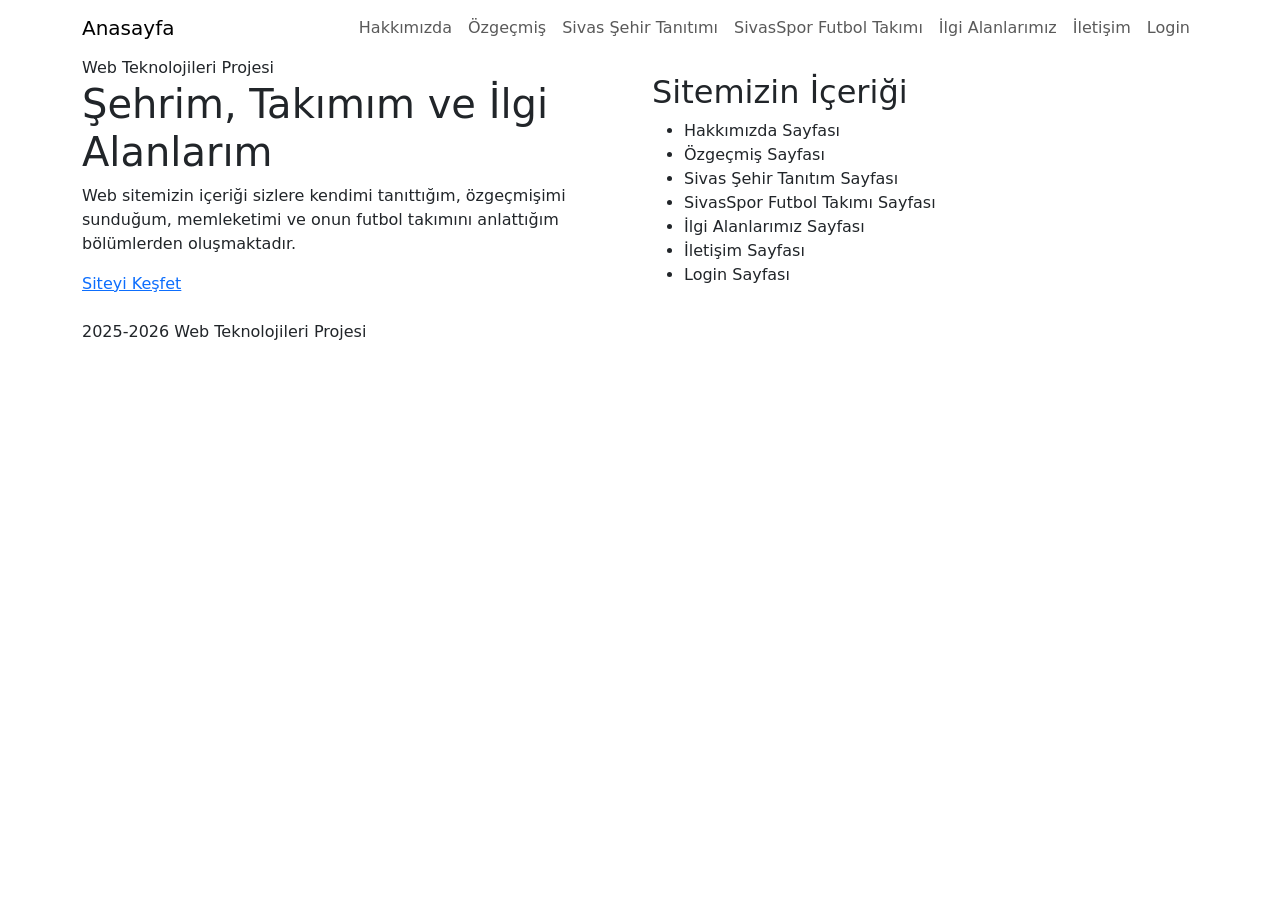
==== index.html @ d9a301d7 "Anasayfa, hakkımızda ve özgeçmiş sayfasının ilk iskeletleri oluşturuldu." ====
<!DOCTYPE html>
<html lang="tr">
      <head>
            <meta charset="UTF-8">
            <meta name="viewport" content="width=device-width, initial-scale=1.0">
            <title>Hatice Büşra Arslan</title>

            <link rel="preconnect" href="https://fonts.googleapis.com">
            <link rel="preconnect" href="https://fonts.gstatic.com" crossorigin>
            <link href="https://fonts.googleapis.com/css2?family=Poppins:wght@300;400;500;600;700&display=swap" rel="stylesheet">

            <link href="https://cdn.jsdelivr.net/npm/bootstrap@5.3.3/dist/css/bootstrap.min.css" rel="stylesheet">

            <link rel="stylesheet" href="css/style.css">
      </head>

      <body>
            <header>
                  <nav class="navbar navbar-expand-lg site-navbar">
                        <div class="container">
                              <a class="navbar-brand site-logo" href="index.html">Anasayfa</a>

                              <button
                              class="navbar-toggler"
                              type="button"
                              data-bs-toggle="collapse"
                              data-bs-target="#mainNavbar"
                              aria-controls="mainNavbar"
                              aria-expanded="false"
                              aria-label="Menüyü Aç">
                              <span class="navbar-toggler-icon"></span>
                              </button>

                              <div class="collapse navbar-collapse" id="mainNavbar">
                                    <ul class="navbar-nav ms-auto">
                                          <li class="nav-item">
                                                <a class="nav-link" href="hakkinda.html">Hakkımızda</a>
                                          </li>
                                          <li class="nav-item">
                                                <a class="nav-link" href="cv.html">Özgeçmiş</a>
                                          </li>
                                          <li class="nav-item">
                                                <a class="nav-link" href="sehrim.html">Sivas Şehir Tanıtımı</a>
                                          </li>
                                          <li class="nav-item">
                                                <a class="nav-link" href="takim.html">SivasSpor Futbol Takımı</a>
                                          </li>
                                          <li class="nav-item">
                                                <a class="nav-link" href="ilgialanlari.html">İlgi Alanlarımız</a>
                                          </li>
                                          <li class="nav-item">
                                                <a class="nav-link" href="iletisim.html">İletişim</a>
                                          </li>
                                          <li class="nav-item">
                                                <a class="nav-link" href="login.html">Login</a>
                                          </li>
                                    </ul>
                              </div>
                        </div>
                  </nav>
            </header>
            <main>
                  <section class="hero-section">
                        <div class="container">
                              <div class="row align-items-center min-vh-75">
                                    <div class="col-lg-6">
                                          <span class="page-badge">Web Teknolojileri Projesi</span>
                                          <h1 class="hero-title">Şehrim, Takımım ve İlgi Alanlarım</h1>
                                          <p class="hero-text">
                                                Web sitemizin içeriği sizlere kendimi tanıttığım, özgeçmişimi sunduğum,
                                                memleketimi ve onun futbol takımını anlattığım bölümlerden oluşmaktadır. 
                                          </p>
                                          <a href="hakkinda.html">Siteyi Keşfet</a> <br> <br>
                                    </div>

                                    <div class="col-lg-6">
                                          <div class="hero-card">
                                                <h2 class="section-title">Sitemizin İçeriği</h2>
                                                <ul class="hero-list">
                                                      <li>Hakkımızda Sayfası</li>
                                                      <li>Özgeçmiş Sayfası</li>
                                                      <li>Sivas Şehir Tanıtım Sayfası</li>
                                                      <li>SivasSpor Futbol Takımı Sayfası</li>
                                                      <li>İlgi Alanlarımız Sayfası</li>
                                                      <li>İletişim Sayfası</li>
                                                      <li>Login Sayfası</li>
                                                </ul>
                                          </div>
                                    </div>
                              </div>
                        </div>
                  </section>
            </main>

            <footer class="site-footer">
                  <div class="container">
                        <p class="footer-text"> 2025-2026 Web Teknolojileri Projesi</p>
                  </div>
            </footer>
            <script src="https://cdn.jsdelivr.net/npm/bootstrap@5.3.3/dist/js/bootstrap.bundle.min.js"></script>
            <script src="js/main.js"></script>
      </body>
</html>
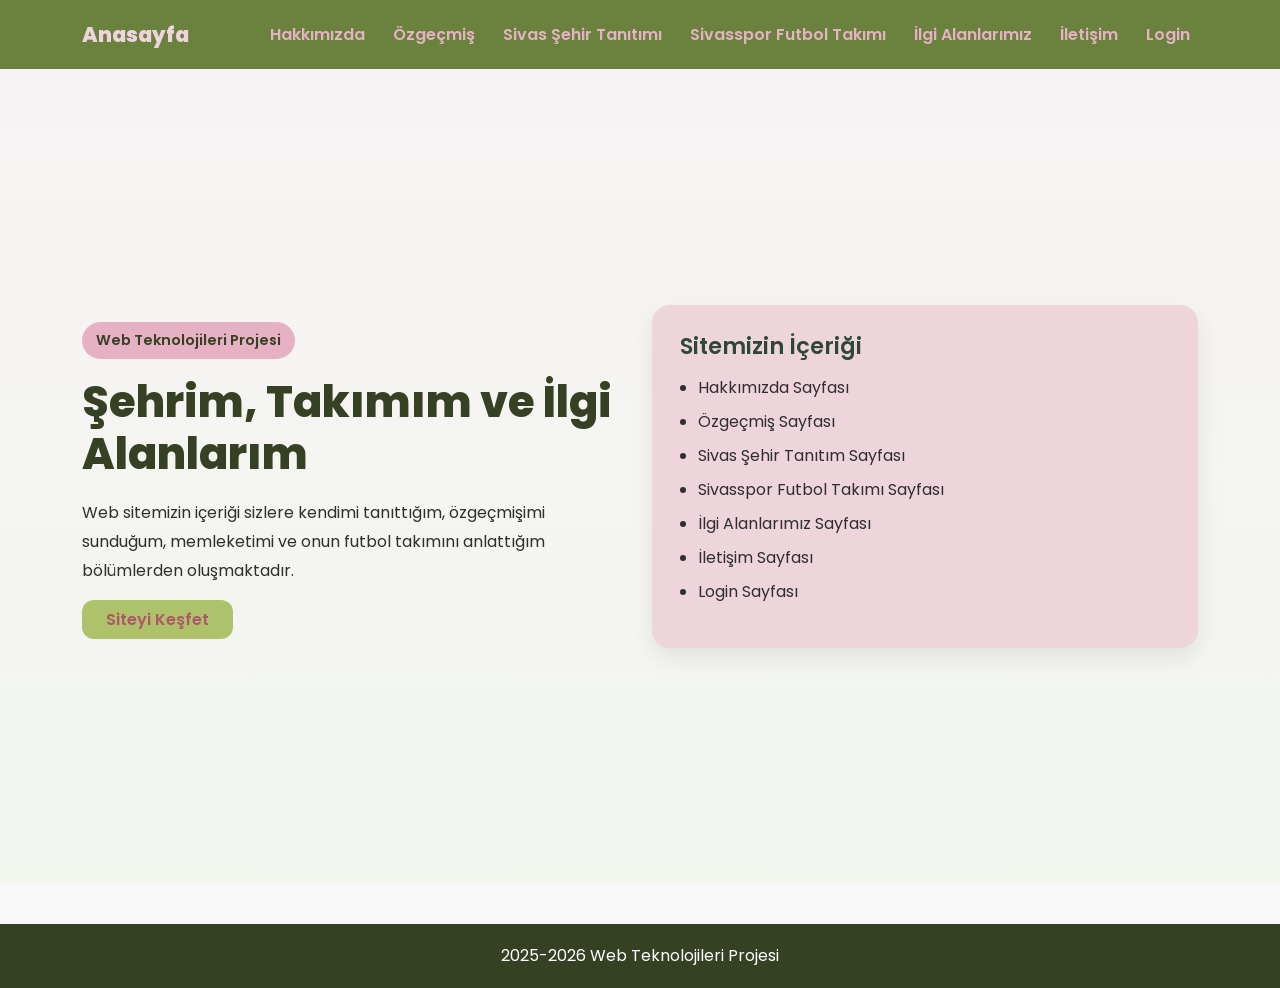
==== commit 2f7d9cc6: "Eksik bölümlerin iskelet kodları  tamamlandı. CSS kısmı tekrar düzenlendi." ====
--- a/index.html
+++ b/index.html
@@ -8,10 +8,8 @@
             <link rel="preconnect" href="https://fonts.googleapis.com">
             <link rel="preconnect" href="https://fonts.gstatic.com" crossorigin>
             <link href="https://fonts.googleapis.com/css2?family=Poppins:wght@300;400;500;600;700&display=swap" rel="stylesheet">
-
             <link href="https://cdn.jsdelivr.net/npm/bootstrap@5.3.3/dist/css/bootstrap.min.css" rel="stylesheet">
-
-            <link rel="stylesheet" href="css/style.css">
+            <link rel="stylesheet" href="style.css">
       </head>
 
       <body>
@@ -43,7 +41,7 @@
                                                 <a class="nav-link" href="sehrim.html">Sivas Şehir Tanıtımı</a>
                                           </li>
                                           <li class="nav-item">
-                                                <a class="nav-link" href="takim.html">SivasSpor Futbol Takımı</a>
+                                                <a class="nav-link" href="takim.html">Sivasspor Futbol Takımı</a>
                                           </li>
                                           <li class="nav-item">
                                                 <a class="nav-link" href="ilgialanlari.html">İlgi Alanlarımız</a>
@@ -70,7 +68,7 @@
                                                 Web sitemizin içeriği sizlere kendimi tanıttığım, özgeçmişimi sunduğum,
                                                 memleketimi ve onun futbol takımını anlattığım bölümlerden oluşmaktadır. 
                                           </p>
-                                          <a href="hakkinda.html">Siteyi Keşfet</a> <br> <br>
+                                          <a href="hakkinda.html" class="main-button">Siteyi Keşfet</a>
                                     </div>
 
                                     <div class="col-lg-6">
@@ -80,7 +78,7 @@
                                                       <li>Hakkımızda Sayfası</li>
                                                       <li>Özgeçmiş Sayfası</li>
                                                       <li>Sivas Şehir Tanıtım Sayfası</li>
-                                                      <li>SivasSpor Futbol Takımı Sayfası</li>
+                                                      <li>Sivasspor Futbol Takımı Sayfası</li>
                                                       <li>İlgi Alanlarımız Sayfası</li>
                                                       <li>İletişim Sayfası</li>
                                                       <li>Login Sayfası</li>
--- a/style.css
+++ b/style.css
@@ -0,0 +1,182 @@
+:root {
+  --dark-green: #364023;
+  --main-green: #6a823e;
+  --soft-green: #9c9f69;
+  --soft-pink: #e6b1c4;
+  --light-pink: #efd4dd;
+  --white-color: #ffffff;
+  --text-color: #2f2f2f;
+  --light-background: #f8f8f8;
+  --shy-pink: #eed4db;
+  --border-radius: 18px;
+  --box-shadow: 0 10px 25px rgba(0, 0, 0, 0.08);
+}
+
+* {
+  margin: 0;
+  padding: 0;
+  box-sizing: border-box;
+}
+
+body {
+  font-family: 'Poppins', sans-serif;
+  background-color: var(--light-background);
+  color: var(--text-color);
+}
+
+.site-navbar {
+  background-color: var(--main-green);
+  color: white;
+  padding-top: 14px;
+  padding-bottom: 14px;
+}
+
+.site-logo {
+  color: var(--light-pink);
+  font-weight: 800;
+  font-size: 1.3rem;
+}
+
+.site-logo:hover {
+  color: var(--dark-green);
+}
+
+.navbar-nav .nav-link {
+  color: var(--soft-pink);
+  font-weight: 600;
+  margin-left: 12px;
+}
+
+.navbar-nav .nav-link:hover {
+  color: var(--dark-green);
+}
+
+.hero-section {
+  padding: 70px 0;
+  background: linear-gradient(180deg, #f7f3f4, #f2f6ef);
+}
+
+.min-vh-75 {
+  min-height: 75vh;
+}
+
+.page-badge {
+  display: inline-block;
+  background-color: var(--soft-pink);
+  color: var(--dark-green);
+  padding: 8px 14px;
+  border-radius: 999px;
+  font-size: 0.9rem;
+  font-weight: 600;
+  margin-bottom: 18px;
+}
+
+.hero-title {
+  font-size: 2.7rem;
+  font-weight: 800;
+  color: var(--dark-green);
+  margin-bottom: 18px;
+}
+
+.hero-text {
+  font-size: 1rem;
+  line-height: 1.8;
+  margin-bottom: 22px;
+}
+
+.main-button {
+  text-decoration: none;
+  background-color: #adc26b ;
+  color: #ac5867;
+  border: none;
+  padding: 8px 24px;
+  border-radius: 12px;
+  font-weight: 600;
+}
+
+.main-button:hover {
+  background-color: #ac5867 ;
+  color: #adc26b ;
+}
+
+.hero-card,
+.content-card {
+  background-color: var(--shy-pink);
+  border-radius: var(--border-radius);
+  padding: 28px;
+  box-shadow: var(--box-shadow);
+}
+
+.section-title {
+  color: #2d4839;
+  font-size: 1.4rem;
+  font-weight: 600;
+  margin-bottom: 16px;
+}
+
+.hero-list {
+  padding-left: 18px;
+}
+
+.hero-list li {
+  margin-bottom: 10px;
+}
+
+.page-section {
+  padding: 60px 0;
+}
+
+.page-title {
+  font-size: 2.2rem;
+  font-weight: 700;
+  color: var(--dark-green);
+  margin-bottom: 24px;
+}
+
+.site-footer {
+  background-color: var(--dark-green);
+  padding: 20px 0;
+  margin-top: 40px;
+}
+
+.footer-text {
+  color: var(--white-color);
+  text-align: center;
+  margin: 0;
+}
+
+.container {
+  width: 90%;
+  max-width: 1140px;
+  margin: 0 auto;
+}
+
+@media (max-width: 992px) {
+  .hero-title {
+    font-size: 2.1rem;
+  }
+
+  .hero-card {
+    margin-top: 30px;
+  }
+
+  .navbar-nav .nav-link {
+    margin-left: 0;
+    margin-top: 8px;
+  }
+}
+
+@media (max-width: 576px) {
+  .hero-title {
+    font-size: 1.8rem;
+  }
+
+  .page-title {
+    font-size: 1.7rem;
+  }
+
+  .hero-card,
+  .content-card {
+    padding: 20px;
+  }
+}
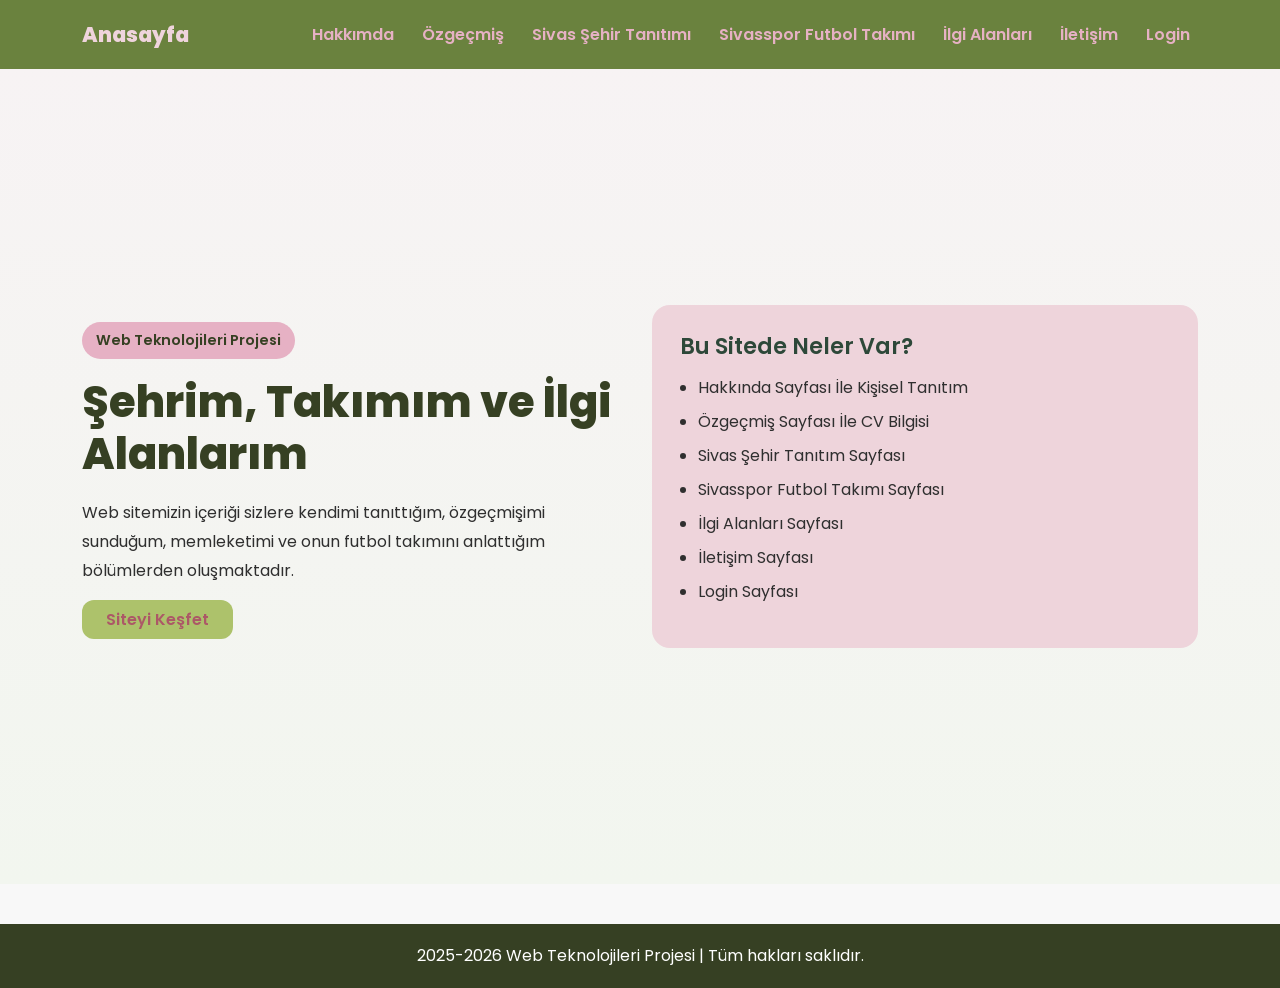
==== commit ec850356: "Bölümlere veri girişi yapıldı ve responsive tasarım başlangıcı yapıldı." ====
--- a/index.html
+++ b/index.html
@@ -32,7 +32,7 @@
                               <div class="collapse navbar-collapse" id="mainNavbar">
                                     <ul class="navbar-nav ms-auto">
                                           <li class="nav-item">
-                                                <a class="nav-link" href="hakkinda.html">Hakkımızda</a>
+                                                <a class="nav-link" href="hakkinda.html">Hakkımda</a>
                                           </li>
                                           <li class="nav-item">
                                                 <a class="nav-link" href="cv.html">Özgeçmiş</a>
@@ -44,7 +44,7 @@
                                                 <a class="nav-link" href="takim.html">Sivasspor Futbol Takımı</a>
                                           </li>
                                           <li class="nav-item">
-                                                <a class="nav-link" href="ilgialanlari.html">İlgi Alanlarımız</a>
+                                                <a class="nav-link" href="ilgialanlari.html">İlgi Alanları</a>
                                           </li>
                                           <li class="nav-item">
                                                 <a class="nav-link" href="iletisim.html">İletişim</a>
@@ -73,13 +73,13 @@
 
                                     <div class="col-lg-6">
                                           <div class="hero-card">
-                                                <h2 class="section-title">Sitemizin İçeriği</h2>
+                                                <h2 class="section-title">Bu Sitede Neler Var?</h2>
                                                 <ul class="hero-list">
-                                                      <li>Hakkımızda Sayfası</li>
-                                                      <li>Özgeçmiş Sayfası</li>
+                                                      <li>Hakkında Sayfası İle Kişisel Tanıtım</li>
+                                                      <li>Özgeçmiş Sayfası İle CV Bilgisi</li>
                                                       <li>Sivas Şehir Tanıtım Sayfası</li>
                                                       <li>Sivasspor Futbol Takımı Sayfası</li>
-                                                      <li>İlgi Alanlarımız Sayfası</li>
+                                                      <li>İlgi Alanları Sayfası</li>
                                                       <li>İletişim Sayfası</li>
                                                       <li>Login Sayfası</li>
                                                 </ul>
@@ -92,7 +92,7 @@
 
             <footer class="site-footer">
                   <div class="container">
-                        <p class="footer-text"> 2025-2026 Web Teknolojileri Projesi</p>
+                        <p class="footer-text"> 2025-2026 Web Teknolojileri Projesi | Tüm hakları saklıdır.</p>
                   </div>
             </footer>
             <script src="https://cdn.jsdelivr.net/npm/bootstrap@5.3.3/dist/js/bootstrap.bundle.min.js"></script>
--- a/style.css
+++ b/style.css
@@ -9,7 +9,8 @@
   --light-background: #f8f8f8;
   --shy-pink: #eed4db;
   --border-radius: 18px;
-  --box-shadow: 0 10px 25px rgba(0, 0, 0, 0.08);
+  --card-shadow: 0 10px 24px rgba(0, 0, 0, 0.08);
+  --transition-time: 0.3s;
 }
 
 * {
@@ -18,10 +19,20 @@
   box-sizing: border-box;
 }
 
+html {
+  scroll-behavior: smooth;
+}
+
 body {
   font-family: 'Poppins', sans-serif;
   background-color: var(--light-background);
   color: var(--text-color);
+  min-height: 100vh;
+}
+
+img {
+  max-width: 100%;
+  display: block;
 }
 
 .site-navbar {
@@ -41,10 +52,19 @@
   color: var(--dark-green);
 }
 
+.navbar-toggler {
+  border: 1px solid var(--soft-green); 
+}
+
+.navbar-toggler:focus {
+  box-shadow: none;
+}
+
 .navbar-nav .nav-link {
   color: var(--soft-pink);
   font-weight: 600;
   margin-left: 12px;
+  padding: 8px 12px;
 }
 
 .navbar-nav .nav-link:hover {
@@ -106,6 +126,23 @@
   padding: 28px;
   box-shadow: var(--box-shadow);
 }
+.info-list {
+  padding-left: 18px;
+  margin-bottom: 0;
+}
+
+.info-list li {
+  margin-bottom: 10px;
+  line-height: 1.7;
+}
+
+.highlight-box {
+  background: linear-gradient(135deg, var(--light-pink), #f6edf1);
+  border-left: 6px solid var(--main-green);
+  border-radius: 16px;
+  padding: 20px;
+  box-shadow: var(--card-shadow);
+}
 
 .section-title {
   color: #2d4839;
@@ -179,4 +216,22 @@
   .content-card {
     padding: 20px;
   }
+}
+
+@media (max-width: 576px) {
+  .hero-title {
+    font-size: 1.8rem;
+  }
+
+  .hero-text {
+    font-size: 0.95rem;
+  }
+
+  .page-title {
+    font-size: 1.6rem;
+  }
+
+  .content-card {
+    padding: 18px;
+  }
 }
